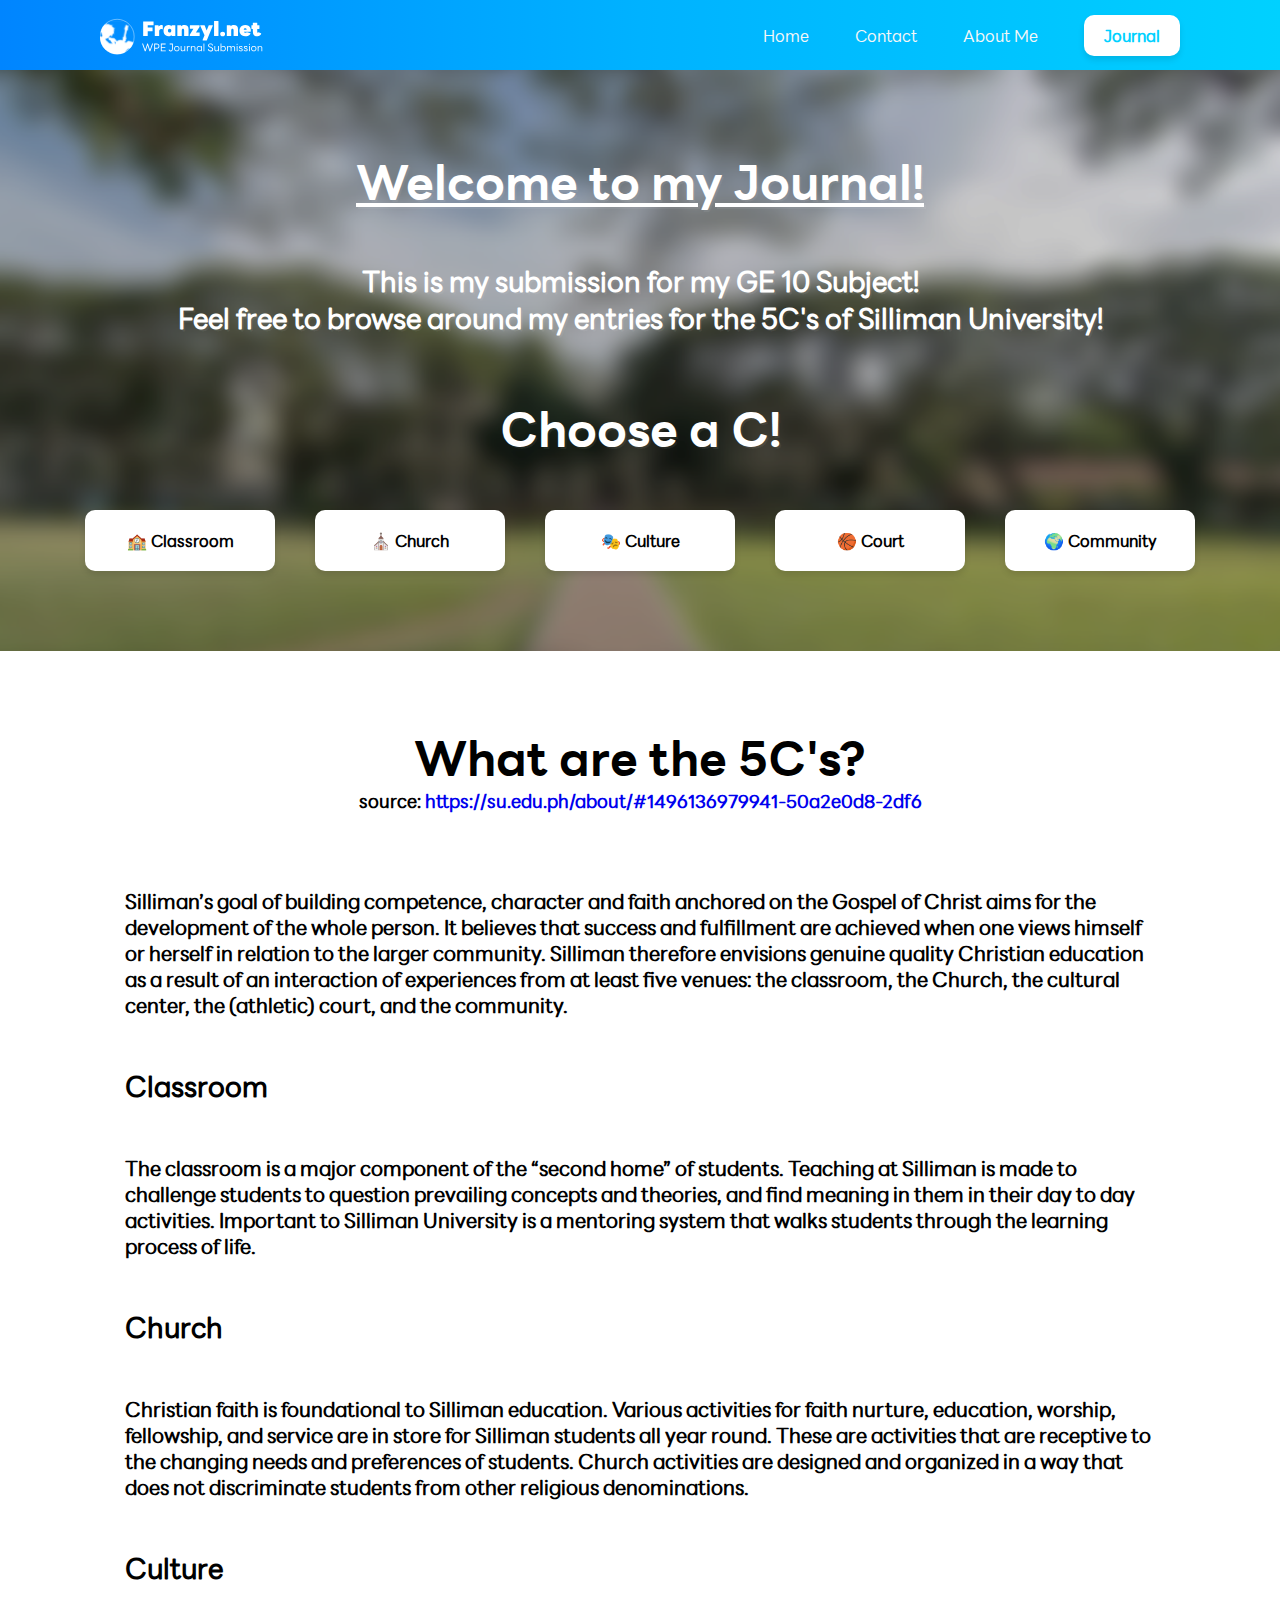
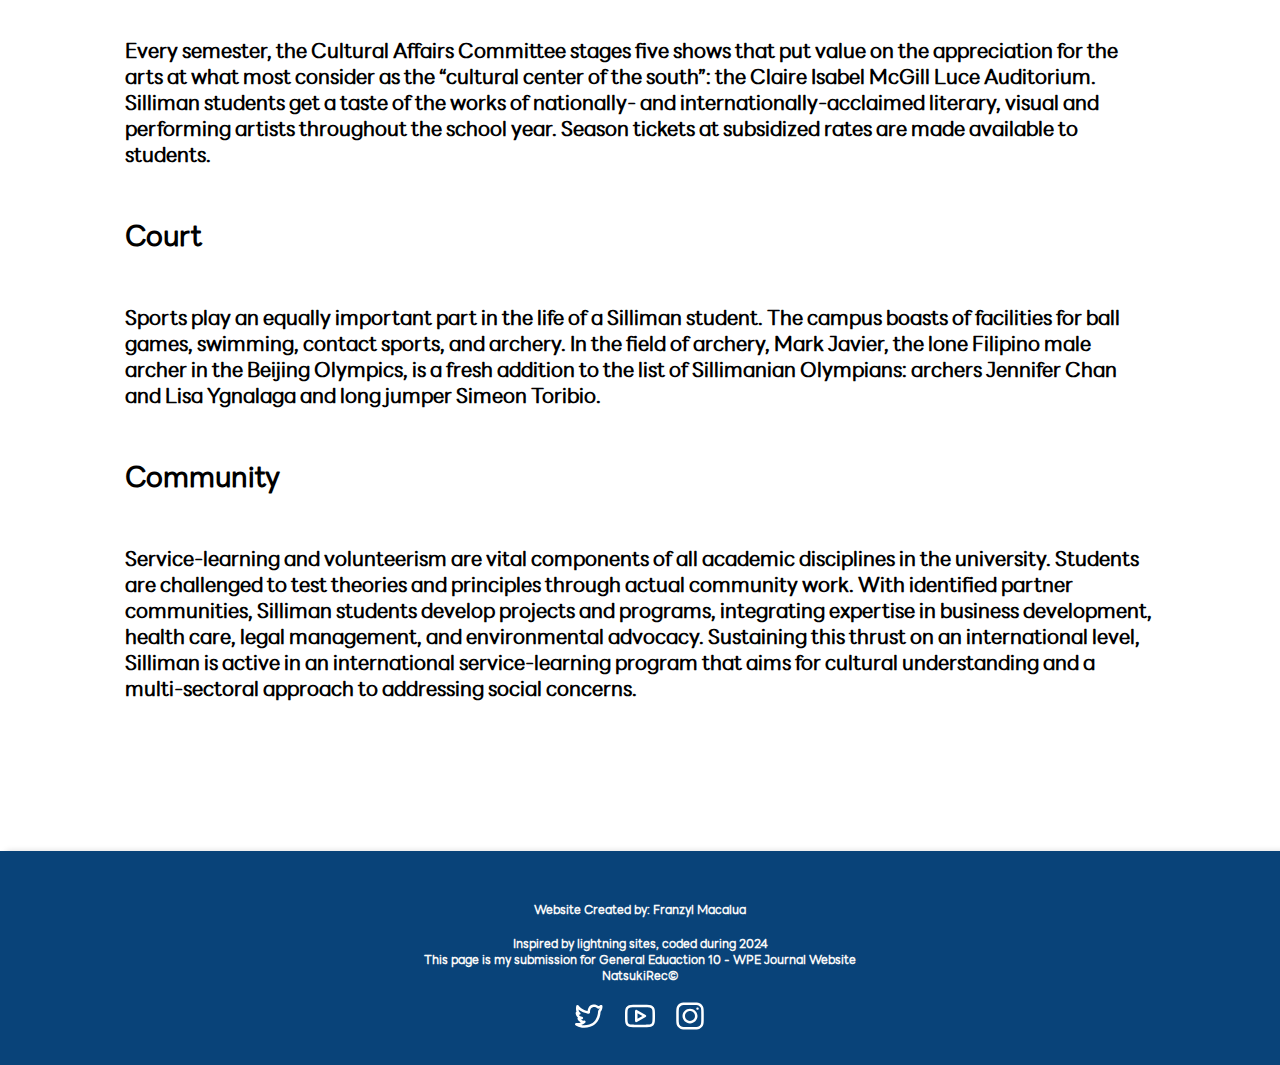
==== index.html @ 6c52c8e4 "Add files via upload" ====
<!DOCTYPE html>
<html lang="en">
<html>
    <head>
        <meta charset="UTF-8">
        <meta name="viewport" content="width=device-width, initial-scale=1.0">
        <link rel="stylesheet" href="wpestyle.css">
        <title>
            WPE Journal of Franzyl
        </title>
        <link rel="icon" href="FranzylLogo.svg" type="image/svg" sizes="32x32">
    </head>
    <!-- body divs are in here-->
    <body>
    <!-- Header Section-->
    <div class="header">
        <div class="inner_header">
          <div class="logo_container">
            <img src="FranzylWPElogo+text.svg" width="100%" height="100%" style="pointer-events: none; user-select: none; cursor: default;">
          </div>
        <div class="header_text">
          <a href="WPE Journal HTML.html" class="interactivebuttons"> Home </h5>
          <a href="#" class="interactivebuttons"> Contact </h5>
          <a href="ABOUT.html" class="interactivebuttons"> About Me </h5>
          <a href="WPE Journal HTML.html" class="button-style"> Journal </a>
        </div>
      </div>
    </div>

    <!-- Hero Banner Section Container-->
      <section class="Herostyle" style="height: auto; padding: 80px 0 80px 0px; text-shadow: 2px 2px #ffffff0f;">
        <div style="margin: auto;">
          <h1 style="color: white; text-decoration: underline;"> Welcome to my Journal!</h1>
        </div>
        <div style="margin-top: 50px;">
          <h2 style="color: white;"> This is my submission for my GE 10 Subject! </h2>
          <h2 style="color: white;"> Feel free to browse around my entries for the 5C's of Silliman University!</h2>
        </div>
        <div  style="margin: 60px auto auto auto">
          <h1 style="color: white;"> Choose a C!</h1>
        </div>
        <div style="display: flex; justify-content: center;margin-top: 50px; align-items: center; align-content: center;">
          <a href="Classroom.html" class="FiveCees" style="margin-left: 20px; margin-right: 20px;"> 🏫 Classroom </a>
          <a href="Church.html" class="FiveCees" style="margin-left: 20px; margin-right: 20px;"> ⛪ Church </a>
          <a href="Culture.html" class="FiveCees" style="margin-left: 20px; margin-right: 20px;"> 🎭 Culture </a>
          <a href="Court.html" class="FiveCees" style="margin-left: 20px; margin-right: 20px;"> 🏀 Court </a>
          <a href="Community.html" class="FiveCees" style="margin-left: 20px; margin-right: 20px;"> 🌍 Community </a>
        </div>
      </section>
      <!--- Informational Content --->
      <section style="padding: 75px 75px 75px 75px;  height: auto;">
        <div style="display: block; margin: auto; justify-content: center; align-items: center; align-content: center;">
          <h1 style="display: block; text-align: center;"> What are the 5C's? </h1> 
          <h3 style="text-align: center;"> source: <a href="https://su.edu.ph/about/#1496136979941-50a2e0d8-2df6"> https://su.edu.ph/about/#1496136979941-50a2e0d8-2df6 </a> </h3> 
        </div>
        <div style="padding: 50px 50px;">
          <h5 style="color: #000000; padding: 25px 0 25px 0;"> Silliman’s goal of building competence, character and faith anchored on the Gospel of Christ aims for the development of the whole person. It believes that success and fulfillment are achieved when one views himself or herself in relation to the larger community. Silliman therefore envisions genuine quality Christian education as a result of an interaction of experiences from at least five venues: the classroom, the Church, the cultural center, the (athletic) court, and the community.</h5>
          <h2 style="color: #000000; padding: 25px 0 25px 0; font-weight: bold;"> Classroom </h2>
          <h5 style="color: #000000; padding: 25px 0 25px 0;"> The classroom is a major component of the “second home” of students. Teaching at Silliman is made to challenge students to question prevailing concepts and theories, and find meaning in them in their day to day activities. Important to Silliman University is a mentoring system that walks students through the learning process of life. </h5>
          <h2 style="color: #000000; padding: 25px 0 25px 0; font-weight: bold;"> Church </h2>
          <h5 style="color: #000000; padding: 25px 0 25px 0;"> Christian faith is foundational to Silliman education. Various activities for faith nurture, education, worship, fellowship, and service are in store for Silliman students all year round. These are activities that are receptive to the changing needs and preferences of students. Church activities are designed and organized in a way that does not discriminate students from other religious denominations. </h5>
          <h2 style="color: #000000; padding: 25px 0 25px 0; font-weight: bold;"> Culture </h2>
          <h5 style="color: #000000; padding: 25px 0 25px 0;"> Every semester, the Cultural Affairs Committee stages five shows that put value on the appreciation for the arts at what most consider as the “cultural center of the south”: the Claire Isabel McGill Luce Auditorium. Silliman students get a taste of the works of nationally- and internationally-acclaimed literary, visual and performing artists throughout the school year. Season tickets at subsidized rates are made available to students. </h5>
          <h2 style="color: #000000; padding: 25px 0 25px 0; font-weight: bold;"> Court </h2>
          <h5 style="color: #000000; padding: 25px 0 25px 0;"> Sports play an equally important part in the life of a Silliman student. The campus boasts of facilities for ball games, swimming, contact sports, and archery. In the field of archery, Mark Javier, the lone Filipino male archer in the Beijing Olympics, is a fresh addition to the list of Sillimanian Olympians: archers Jennifer Chan and Lisa Ygnalaga and long jumper Simeon Toribio. </h5>
          <h2 style="color: #000000; padding: 25px 0 25px 0; font-weight: bold;"> Community </h2>
          <h5 style="color: #000000; padding: 25px 0 25px 0;"> Service-learning and volunteerism are vital components of all academic disciplines in the university. Students are challenged to test theories and principles through actual community work. With identified partner communities, Silliman students develop projects and programs, integrating expertise in business development, health care, legal management, and environmental advocacy. Sustaining this thrust on an international level, Silliman is active in an international service-learning program that aims for cultural understanding and a multi-sectoral approach to addressing social concerns. </h5>
        </div>
      </section>
      <!---Footer--->
      <section class="Footer"  style="padding: 50px 0 30px 0px;">
        <h6> Website Created by: Franzyl Macalua </h2>
        <br>
        <h6> Inspired by lightning sites, coded during 2024 </h6>
        <h6> This page is my submission for General Eduaction 10 - WPE Journal Website </h6>
        <h6> NatsukiRec© </h6>
        <br>
        <div class="footer_logo">
          <a href="https://x.com/NatsukiFranz">
            <img src="twitter_svgrepo.com.svg" style="margin: auto; margin-left: 20px; height: 30px; width: auto; user-select: none;">
          </a>
          <a href="https://www.youtube.com/@franzylltheory">
            <img src="youtube_svgrepo.com.svg" style="margin: auto; margin:0 20px 0 20px; height: 30px; width: auto; user-select: none;">
          </a>
          <a href="https://www.instagram.com/producerfranzyll/">
            <img src="instagram_svgrepo.com.svg" style="margin: auto; margin-right: 20px; height: 30px; width: auto; user-select: none;">
          </a>
        </div>
      </section>
  </body>
</html>
---- wpestyle.css ----
@font-face {
    font-family: "LineSeedSansRegular";
    src: url(FONTS/LINESeedSans_W_Rg.eot); /* For IE */
    src: url(FONTS/LINESeedSans_W_Rg.woff2) format('woff2'), /* Modern Browsers */
         url(FONTS/LINESeedSans_W_Rg.woff) format('woff'), /* Most Browsers */
         url(FONTS/LINESeedSans_W_Rg.ttf) format('truetype'); /* Legacy Browsers */
}

@font-face {
    font-family: "LineSeedSansBold";
    src: url(FONTS/LINESeedSans_W_Bd.eot); /* For IE */
    src: url(FONTS/LINESeedSans_W_Bd.woff2) format('woff2'),
         url(FONTS/LINESeedSans_W_Bd.woff) format('woff'),
         url(FONTS/LINESeedSans_W_Bd.ttf) format('truetype');
}

@font-face {
    font-family: "LineSeedSansHe";
    src: url(FONTS/LINESeedSans_W_He.eot); /* For IE */
    src: url(FONTS/LINESeedSans_W_He.woff2) format('woff2'),
         url(FONTS/LINESeedSans_W_He.woff) format('woff'),
         url(FONTS/LINESeedSans_W_He.ttf) format('truetype');
}


#bodyBG::before {
    scale: 1; /* Remove scaling */
    content: "";
    position: fixed;
    top: 0;
    left: 0;
    right: 0;
    bottom: 0;
    background-image: url('paper_texture_by_evusha_d68dvv6-fullview.jpg');
    background-size: cover;
    background-position: center;
    backdrop-filter: blur(20px);
    -webkit-backdrop-filter: blur(20px);
    opacity: 0.4;
    z-index: -1;
    overflow: hidden; /* Hide excess */
}

.main_bodytype{
    margin: 50px 100px ;
    padding: 0 0px;
}

h1 {
    font-family: "LineSeedSansRegular";
}


*{ 
    margin: 0;
    padding: 0;
    list-style: none;
    text-decoration: none;
}

/* Spacings and stuff */

.header-wrapper {
    display: flex;
    align-items: center; /* Align the image and text vertically */
    justify-content: space-between; /* Ensures text and image are spaced out */
}

.header-wrapper img {
    margin-left: 50x; /* Space between the image and the text */
    width: 200px; /* Adjust width as needed */
    height: auto; /* Maintain aspect ratio */
}


.header{ 
    position: sticky;
    z-index: 100; /* Ensure it's above other elements when scrolling */
    top: 0; /* Stick the header to the top of the viewport */
    width: 100%;
    height: 70px;
    display: block;
    background: linear-gradient(to right, #0085FF, #00B2FF, #00D1FF);;
}

.inner_header {
max-width: 1600px; /* Set a max-width to control the size */
width: 100%;
height: 100%;
margin: 0 auto;
display: flex;
align-items: center;
padding: 0px 100px; /* This controls the left and right margins */
box-sizing: border-box; /* Ensure padding is included in the width calculation */
}

.header_text {
    flex-grow: 1; /* Allow the text to take up remaining space after the logo */
    display: flex;
    align-items: center;
    justify-content: flex-end; /* Align words to the right */
    gap: 46px; /* Set equal spacing between the words */
    margin-right: auto; /* Same as the left padding of .inner_header */
    box-sizing: border-box; /* Ensure padding/margin is included */
}

.logo_container {
    width: 180px;
    height: 100%;
    display: flex;
    align-items: center;
    justify-content: flex-start; /* Align logo to the left */
    margin-right: auto; /* Allow logo to take space but push .header_text to the right */
}

.Herostyle {
    display: block;
    text-align: center;
    align-items: center;
    justify-content: center;
    height: 350px;
    position: relative;
}
.Herostyle::before {
    content: "";
    position: absolute;
    top: 0;
    left: 0;
    width: 100%;
    height: 100%;
    background-image: url('PHOTOS/TryThisImage.png'); /* Replace with your image URL */
    background-size: cover;
    background-position: center;
    z-index: -1; /* Ensures the background stays behind the content */
}

.about_me_layout {
    padding: 100px 100px 100px 100px;
    margin: auto;
    height: auto;
}

.about_me_body {
    display: flex;

}

/* Global Settings */


h1 {
    font-family: "LineSeedSansBold";
    font-size: 48px;
}

h2 {
    font-family: "LineSeedSansRegular";
    font-size: 28px;
}

h3 {
    font-family: "LineSeedSansRegular";
    font-size: 18px;
}

h5 {
    font-family: "LineSeedSansRegular";
    font-size: 20px;
    color: #f7f7f7;
}

.interactivebuttons {
    font-family: "LineSeedSansRegular";
    font-size: 16px;
    color: #f7f7f7;
}

.interactivebuttons:hover {
    font-family: "LineSeedSansRegular";
    font-size: 16px;
    color: #f7f7f7;
    transition: all 0.3s ease;
    transform: translateY(-2px);
}

.interactivebuttons:active {
    font-family: "LineSeedSansRegular";
    font-size: 16px;
    color: #f7f7f7;
    transition: all 0.3s ease;
    transform: translateY(1px);  /* Button moves down slightly when clicked */
    
}

h6 {
    font-family: "LineSeedSansRegular";
    font-size: 12px;
    color: #f7f7f7;
}

/*--------------Button Attributes----------------*/

.button-style {
    display: inline-block;
    font-family: "LineSeedSansRegular";
    font-size: 27px;
    padding: 10px 20px;  /* Adjust padding as needed */
    background-color: white;
    color:  #00D1FF;  /* Button text color */
    text-decoration: none;  /* Remove underline */
    border-radius: 10px;  /* Rounded corners */
    font-size: 16px;  /* Adjust font size */
    font-weight: bold;
    box-shadow: 0px 4px 6px rgba(0, 0, 0, 0.1); /* Adds shadow for "pop" effect */
    transition: all 0.3s ease;  /* Smooth transitions */
}

.button-style:hover {
    transition: all 0.3s ease;
    background-color: #f0f0f0;  /* Slightly darker background on hover */
    box-shadow: 0px 6px 10px rgba(0, 0, 0, 0.15); /* More shadow on hover */
    transform: translateY(-2px);  /* Subtle lift effect on hover */
}

.button-style:active {
    transition: all 0.3s ease;
    transform: translateY(1px);  /* Button moves down slightly when clicked */
}

.FiveCees {
    display: inline-block;
    font-family: "LineSeedSansRegular";
    font-size: 100px;
    padding: 20px 20px;
    width: 150px;
    height: auto;
    background-color: white;
    color:  #000;  /* Button text color */
    text-decoration: none;  /* Remove underline */
    border-radius: 10px;  /* Rounded corners */
    font-size: 16px;  /* Adjust font size */
    font-weight: bold;
    box-shadow: 0px 4px 6px rgba(0, 0, 0, 0.1); /* Adds shadow for "pop" effect */
    transition: all 0.3s ease;  /* Smooth transitions */
}

.FiveCees:hover {
    transition: all 0.3s ease;
    background-color: #f0f0f0;  /* Slightly darker background on hover */
    box-shadow: 0px 6px 10px rgba(0, 0, 0, 0.15); /* More shadow on hover */
    transform: translateY(-2px);  /* Subtle lift effect on hover */
}

.FiveCees:active {
    transition: all 0.3s ease;
    transform: translateY(1px);  /* Button moves down slightly when clicked */
}

.aboutmecontainer {
        border-style: dashed;
        border-radius: 14px;
        border-color: #000;
        padding: 20px 60px;
        width: auto;       
}

/* Footer */

.main-content {
    flex-grow: 1;
    display: flex; /* Optional */
    flex-direction: column; /* Optional */
  }

body {
    display: flex;
    flex-direction: column;
    min-height: 100vh;
    margin: 0; /* Remove default margin */
}

.Footer {
    margin-top: auto;
    background-color: #094379;
    color: white;
    text-align: center;
    padding: 4px; /* Optional: Add padding for better readability */
    box-shadow: 10px 4px 6px 4px rgba(0, 0, 0, 0.15);
}
  
  .footer_logo {
      margin: auto; 
      display: flex; 
      justify-content: center;
      align-content: center;
  }

/* Content Box */

.contentBox { 
    align-content: center;
    display: flex; 
    align-items: center; 
    justify-content: center; 
    position: relative; 
    border-radius: 16px; 
    box-shadow: 0 4px 30px rgba(0, 0, 0, 0.1); 
    backdrop-filter: blur(5px); 
    -webkit-backdrop-filter: blur(5px); 
    border: 1px solid rgba(255, 255, 255, 0.3); 
    height: 100px; 
    width: 300px; 
    margin: 10px; 
    cursor: grab; 
    transition: transform 0.3s ease; /* Only transition transform property */ flex-shrink: 0; top: auto; /* Reset any top positioning */ left: auto; /* Reset any left positioning */
    flex-shrink: 0; 
    top: auto; /* Reset any top positioning */ left: auto;

}

.contentBox.disabled {
    pointer-events: none; /* Prevent interaction with disabled boxes */
    opacity: 0.5; /* Optional: Visual feedback for disabled state */
}



.contentBox.enlarged {
    display: flex;
    align-items: center;
    justify-content: center;
    position: absolute; /* Keep it fixed when enlarged */
    height: auto; /* Full viewport height */
    width: calc(100vw + 2%); /* Full viewport width */
    padding: 5px;
    z-index: 101; /* Bring the enlarged box above others */
    top: 30vh; /* Center vertically */
    left: 50%; /* Center horizontally */
    transform: translate(-50%, -50%); /* Center the box */
    margin: 0; /* Remove margin for enlarged state */
    background-color: rgba(255, 255, 255, 0.8); /* Background color with opacity */
    pointer-events: none; /* Allow pointer events for interactions */ 
    overflow: scroll;
}



.contentBox.active {
    height: calc(100vh - 40px); /* Full height with some space */
    width: calc(100vw - 40px);  /* Full width with some space */
    z-index: 1; /* Bring active box to the front */
    overflow: scroll;
}

#contentContainer {
    flex-direction: row;
    align-items: flex-start;
    justify-content: space-between; 
    scale: 90%;
    display: flex;
    align-self: center;
    margin: 25px auto 60px;
    flex-wrap: wrap; /* Allows the boxes to wrap into new rows */
    justify-content: center; /* Centers the boxes in the container */
    align-content: center; /* Aligns rows in the center */
    gap: 10px; /* Optional: Adds space between boxes */
    padding: 20px; /* Optional: Adds padding around the container */
    width: 50%;
}

.contentBox.enlarged::before {
    opacity: 0.2;
}

.contentBox::before {
    content: "";
    position: absolute;
    top: 0;
    left: 0;
    right: 0;
    bottom: 0;
    background-image: url('https://dynamic-media-cdn.tripadvisor.com/media/photo-o/0b/fd/51/af/silliman-university.jpg?w=1200&h=-1&s=1');
    background-size: cover;
    background-position: center;
    filter: blur(10px); /* Blurs the background image */
    z-index: -1; /* Places the blurred background behind the main content */
    opacity: 0.5; /* Default opacity */
    transition: opacity 0.3s ease; /* Smooth transition for opacity change */
}

.contentBox.reduced-opacity::before {
    opacity: 0.1; /* Reduced opacity when class is added */
}

.contentBox:not(.enlarged):hover {
    background-color: #f0f0f0;  /* Slightly darker background on hover */
    box-shadow: 0px 6px 10px rgba(0, 0, 0, 0.15); /* More shadow on hover */
    transform: translateY(-2px);  /* Subtle lift effect on hover */
}

#contentBoxText1,  #contentBoxText2, #contentBoxText3, #contentBoxText4, #contentBoxText5, #contentBoxText6, #contentBoxText7, #contentBoxText8 {
    cursor: grab;
}

.boxInformation {
    display: flex;
    flex-direction: column;
    align-items: center; /* Centers content horizontally */
    justify-content: left;
    padding: 40px;
    margin: auto;
    max-height: calc(100vh - 60px); /* Ensures it fits within the viewport */
    overflow-y: auto;               /* Allows scrolling if content overflows */
    pointer-events: none;
} 

.close-button {
    position: fixed;
    top: 10px; /* Adjust to move down or up */
    right: 10px; /* Move it to the right */
    background: rgba(255, 255, 255, 0.8); /* Background with some opacity */
    border: none; /* No border */
    font-size: 50px; /* Large font size for visibility */
    cursor: grab; /* Pointer cursor for better UX */
    z-index: 20; /* Ensure it is above other elements */
    pointer-events: auto;
}

.close-button:hover {
    color: red; /* Optional: Change color on hover for visibility */
}
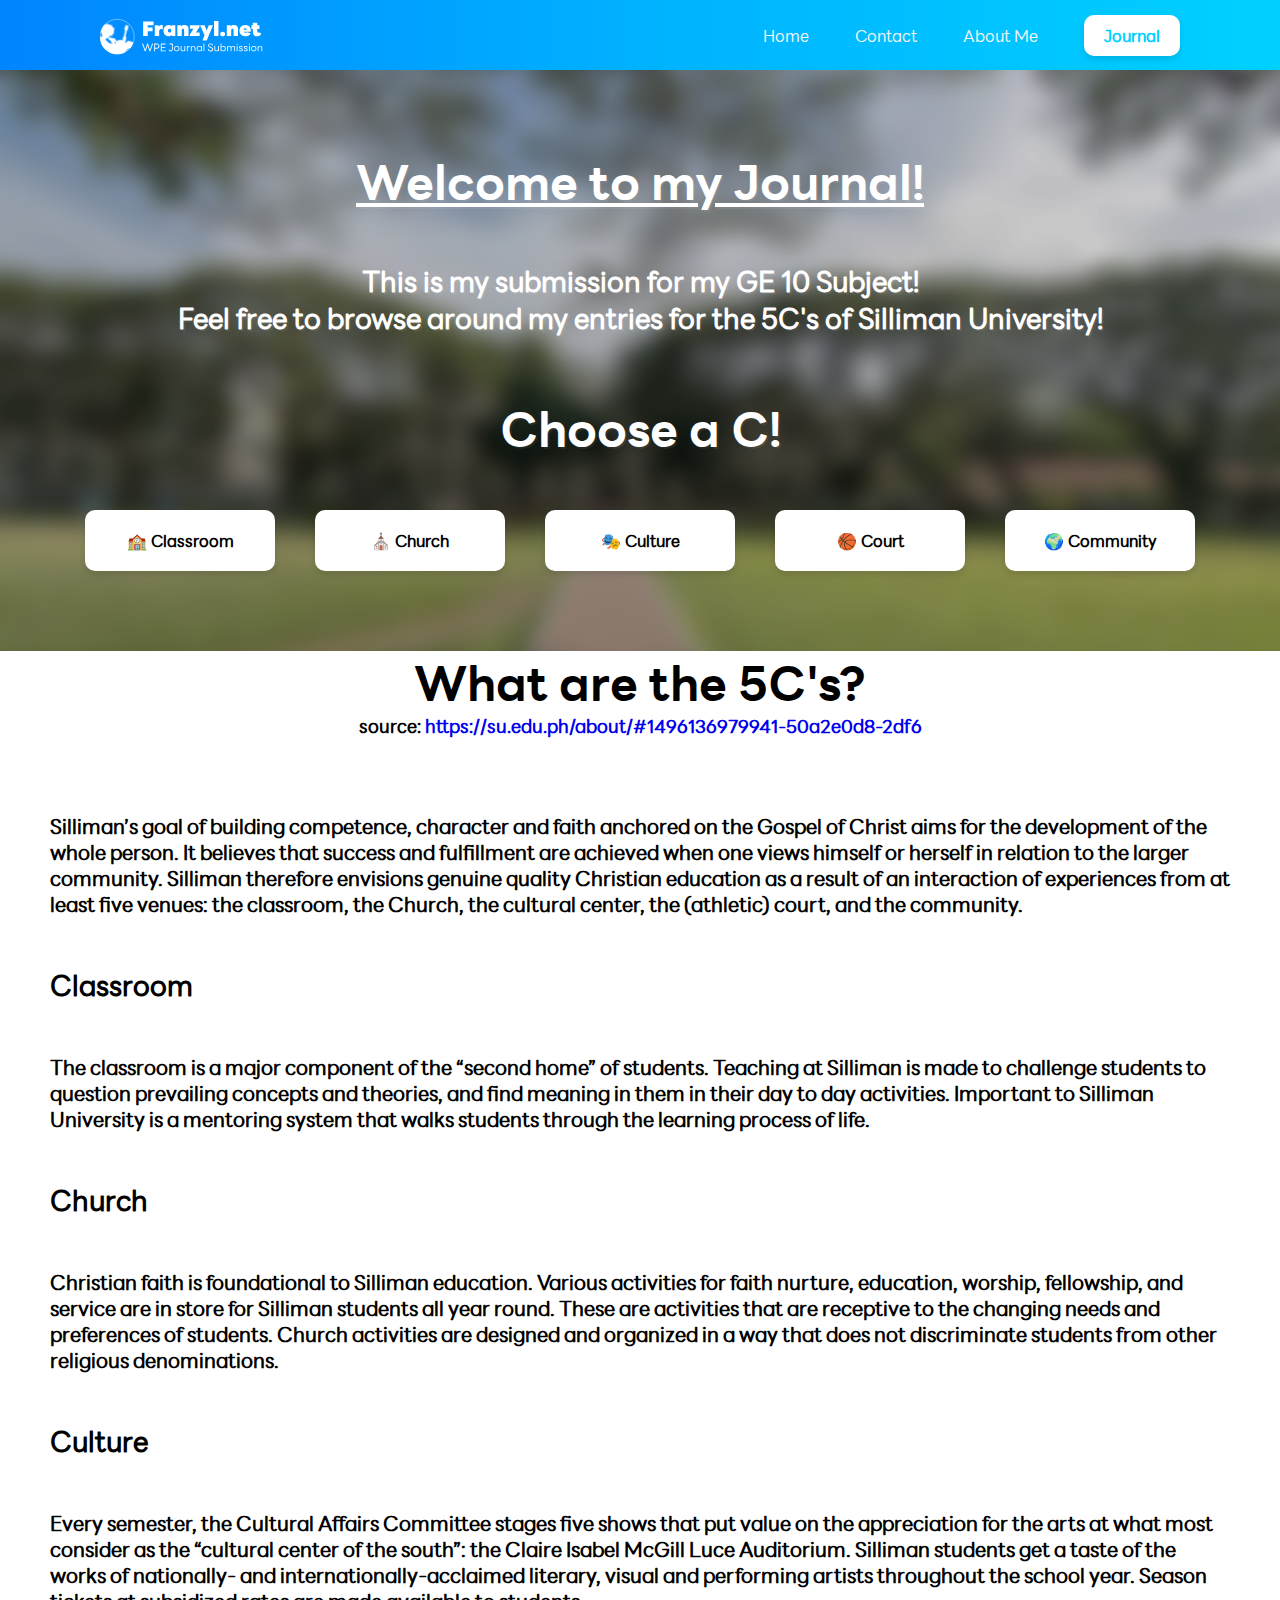
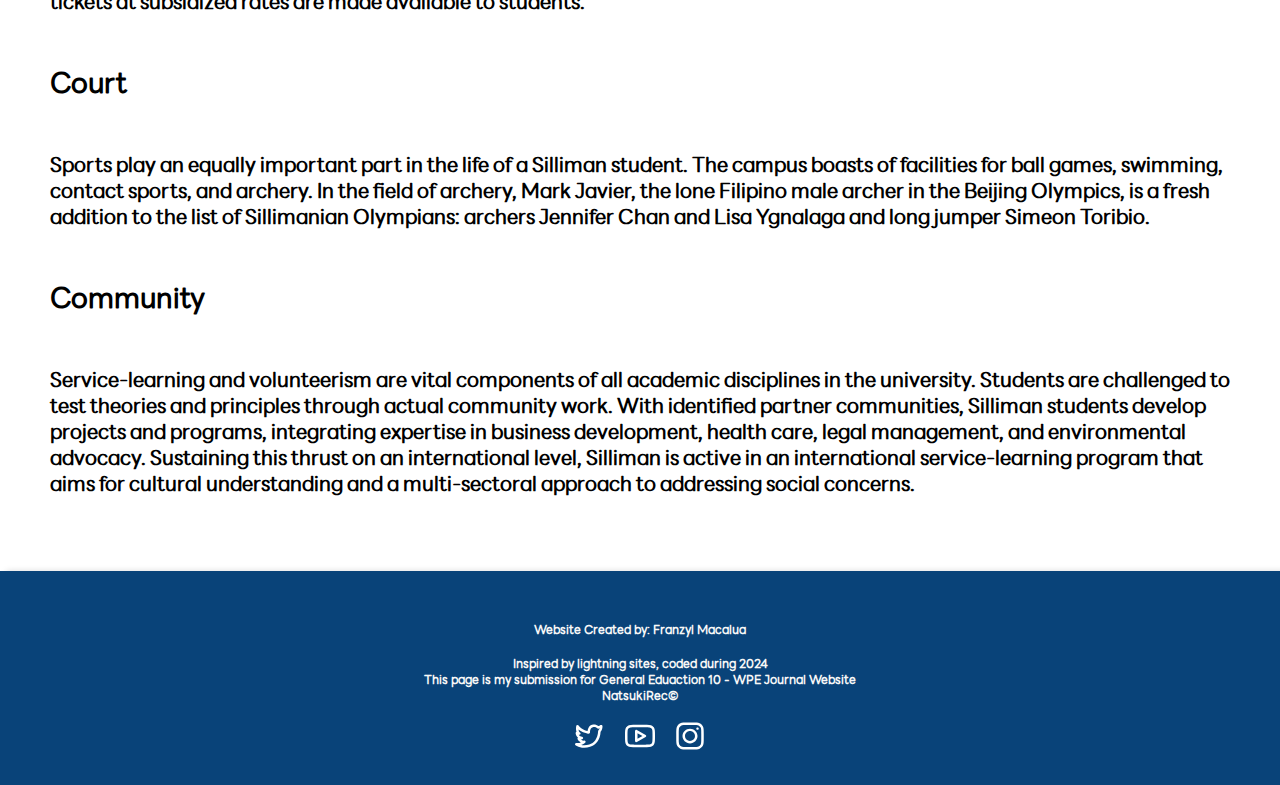
==== commit f25df43a: "index hero margin fix" ====
--- a/index.html
+++ b/index.html
@@ -4,7 +4,8 @@
     <head>
         <meta charset="UTF-8">
         <meta name="viewport" content="width=device-width, initial-scale=1.0">
-        <link rel="stylesheet" href="wpestyle.css">
+        <link rel="stylesheet" href="wpestyle.css" media="screen and (min-width: 601px)">
+        <link rel="stylesheet" href="small-screen.css" media="screen and (max-width: 600px)">
         <title>
             WPE Journal of Franzyl
         </title>
@@ -16,13 +17,13 @@
     <div class="header">
         <div class="inner_header">
           <div class="logo_container">
-            <img src="FranzylWPElogo+text.svg" width="100%" height="100%" style="pointer-events: none; user-select: none; cursor: default;">
+            <img src="FranzylWPElogo+text.svg" width="100%" height="100%" class="logo" style="pointer-events: none; user-select: none; cursor: default;">
           </div>
         <div class="header_text">
-          <a href="WPE Journal HTML.html" class="interactivebuttons"> Home </h5>
-          <a href="#" class="interactivebuttons"> Contact </h5>
+          <a href="index.html" class="interactivebuttons"> Home </h5>
+          <a href="https://linktr.ee/ProducerFranzylNatsuki" class="interactivebuttons"> Contact </h5>
           <a href="ABOUT.html" class="interactivebuttons"> About Me </h5>
-          <a href="WPE Journal HTML.html" class="button-style"> Journal </a>
+          <a href="Summary.html" class="button-style"> Journal </a>
         </div>
       </div>
     </div>
@@ -32,14 +33,14 @@
         <div style="margin: auto;">
           <h1 style="color: white; text-decoration: underline;"> Welcome to my Journal!</h1>
         </div>
-        <div style="margin-top: 50px;">
+        <div style="margin: 50px 5em 0;">
           <h2 style="color: white;"> This is my submission for my GE 10 Subject! </h2>
           <h2 style="color: white;"> Feel free to browse around my entries for the 5C's of Silliman University!</h2>
         </div>
         <div  style="margin: 60px auto auto auto">
           <h1 style="color: white;"> Choose a C!</h1>
         </div>
-        <div style="display: flex; justify-content: center;margin-top: 50px; align-items: center; align-content: center;">
+        <div class="fiveceesbuttonnav" style="display: flex; justify-content: center;margin-top: 50px; align-items: center; align-content: center;">
           <a href="Classroom.html" class="FiveCees" style="margin-left: 20px; margin-right: 20px;"> 🏫 Classroom </a>
           <a href="Church.html" class="FiveCees" style="margin-left: 20px; margin-right: 20px;"> ⛪ Church </a>
           <a href="Culture.html" class="FiveCees" style="margin-left: 20px; margin-right: 20px;"> 🎭 Culture </a>
@@ -48,23 +49,23 @@
         </div>
       </section>
       <!--- Informational Content --->
-      <section style="padding: 75px 75px 75px 75px;  height: auto;">
+      <section class="wpeyapping">
         <div style="display: block; margin: auto; justify-content: center; align-items: center; align-content: center;">
-          <h1 style="display: block; text-align: center;"> What are the 5C's? </h1> 
-          <h3 style="text-align: center;"> source: <a href="https://su.edu.ph/about/#1496136979941-50a2e0d8-2df6"> https://su.edu.ph/about/#1496136979941-50a2e0d8-2df6 </a> </h3> 
+          <h1 style="display: block; text-align: center;"> What are the 5C's? </h1>
+          <h3 class="normalyap" style="text-align: center;"> source: <a href="https://su.edu.ph/about/#1496136979941-50a2e0d8-2df6"> https://su.edu.ph/about/#1496136979941-50a2e0d8-2df6 </a> </h3>
         </div>
         <div style="padding: 50px 50px;">
-          <h5 style="color: #000000; padding: 25px 0 25px 0;"> Silliman’s goal of building competence, character and faith anchored on the Gospel of Christ aims for the development of the whole person. It believes that success and fulfillment are achieved when one views himself or herself in relation to the larger community. Silliman therefore envisions genuine quality Christian education as a result of an interaction of experiences from at least five venues: the classroom, the Church, the cultural center, the (athletic) court, and the community.</h5>
-          <h2 style="color: #000000; padding: 25px 0 25px 0; font-weight: bold;"> Classroom </h2>
-          <h5 style="color: #000000; padding: 25px 0 25px 0;"> The classroom is a major component of the “second home” of students. Teaching at Silliman is made to challenge students to question prevailing concepts and theories, and find meaning in them in their day to day activities. Important to Silliman University is a mentoring system that walks students through the learning process of life. </h5>
-          <h2 style="color: #000000; padding: 25px 0 25px 0; font-weight: bold;"> Church </h2>
-          <h5 style="color: #000000; padding: 25px 0 25px 0;"> Christian faith is foundational to Silliman education. Various activities for faith nurture, education, worship, fellowship, and service are in store for Silliman students all year round. These are activities that are receptive to the changing needs and preferences of students. Church activities are designed and organized in a way that does not discriminate students from other religious denominations. </h5>
-          <h2 style="color: #000000; padding: 25px 0 25px 0; font-weight: bold;"> Culture </h2>
-          <h5 style="color: #000000; padding: 25px 0 25px 0;"> Every semester, the Cultural Affairs Committee stages five shows that put value on the appreciation for the arts at what most consider as the “cultural center of the south”: the Claire Isabel McGill Luce Auditorium. Silliman students get a taste of the works of nationally- and internationally-acclaimed literary, visual and performing artists throughout the school year. Season tickets at subsidized rates are made available to students. </h5>
-          <h2 style="color: #000000; padding: 25px 0 25px 0; font-weight: bold;"> Court </h2>
-          <h5 style="color: #000000; padding: 25px 0 25px 0;"> Sports play an equally important part in the life of a Silliman student. The campus boasts of facilities for ball games, swimming, contact sports, and archery. In the field of archery, Mark Javier, the lone Filipino male archer in the Beijing Olympics, is a fresh addition to the list of Sillimanian Olympians: archers Jennifer Chan and Lisa Ygnalaga and long jumper Simeon Toribio. </h5>
-          <h2 style="color: #000000; padding: 25px 0 25px 0; font-weight: bold;"> Community </h2>
-          <h5 style="color: #000000; padding: 25px 0 25px 0;"> Service-learning and volunteerism are vital components of all academic disciplines in the university. Students are challenged to test theories and principles through actual community work. With identified partner communities, Silliman students develop projects and programs, integrating expertise in business development, health care, legal management, and environmental advocacy. Sustaining this thrust on an international level, Silliman is active in an international service-learning program that aims for cultural understanding and a multi-sectoral approach to addressing social concerns. </h5>
+          <h5 class="normalyap" style="color: #000000; padding: 25px 0 25px 0;"> Silliman’s goal of building competence, character and faith anchored on the Gospel of Christ aims for the development of the whole person. It believes that success and fulfillment are achieved when one views himself or herself in relation to the larger community. Silliman therefore envisions genuine quality Christian education as a result of an interaction of experiences from at least five venues: the classroom, the Church, the cultural center, the (athletic) court, and the community.</h5>
+          <h2 class="headeryap" style="color: #000000; padding: 25px 0 25px 0; font-weight: bold;"> Classroom </h2>
+          <h5 class="normalyap" style="color: #000000; padding: 25px 0 25px 0;"> The classroom is a major component of the “second home” of students. Teaching at Silliman is made to challenge students to question prevailing concepts and theories, and find meaning in them in their day to day activities. Important to Silliman University is a mentoring system that walks students through the learning process of life. </h5>
+          <h2 class="headeryap" style="color: #000000; padding: 25px 0 25px 0; font-weight: bold;"> Church </h2>
+          <h5 class="normalyap" style="color: #000000; padding: 25px 0 25px 0;"> Christian faith is foundational to Silliman education. Various activities for faith nurture, education, worship, fellowship, and service are in store for Silliman students all year round. These are activities that are receptive to the changing needs and preferences of students. Church activities are designed and organized in a way that does not discriminate students from other religious denominations. </h5>
+          <h2 class="headeryap" style="color: #000000; padding: 25px 0 25px 0; font-weight: bold;"> Culture </h2>
+          <h5 class="normalyap" style="color: #000000; padding: 25px 0 25px 0;"> Every semester, the Cultural Affairs Committee stages five shows that put value on the appreciation for the arts at what most consider as the “cultural center of the south”: the Claire Isabel McGill Luce Auditorium. Silliman students get a taste of the works of nationally- and internationally-acclaimed literary, visual and performing artists throughout the school year. Season tickets at subsidized rates are made available to students. </h5>
+          <h2 class="headeryap" style="color: #000000; padding: 25px 0 25px 0; font-weight: bold;"> Court </h2>
+          <h5 class="normalyap" style="color: #000000; padding: 25px 0 25px 0;"> Sports play an equally important part in the life of a Silliman student. The campus boasts of facilities for ball games, swimming, contact sports, and archery. In the field of archery, Mark Javier, the lone Filipino male archer in the Beijing Olympics, is a fresh addition to the list of Sillimanian Olympians: archers Jennifer Chan and Lisa Ygnalaga and long jumper Simeon Toribio. </h5>
+          <h2 class="headeryap" style="color: #000000; padding: 25px 0 25px 0; font-weight: bold;"> Community </h2>
+          <h5 class="normalyap" style="color: #000000; padding: 25px 0 25px 0;"> Service-learning and volunteerism are vital components of all academic disciplines in the university. Students are challenged to test theories and principles through actual community work. With identified partner communities, Silliman students develop projects and programs, integrating expertise in business development, health care, legal management, and environmental advocacy. Sustaining this thrust on an international level, Silliman is active in an international service-learning program that aims for cultural understanding and a multi-sectoral approach to addressing social concerns. </h5>
         </div>
       </section>
       <!---Footer--->
@@ -73,7 +74,7 @@
         <br>
         <h6> Inspired by lightning sites, coded during 2024 </h6>
         <h6> This page is my submission for General Eduaction 10 - WPE Journal Website </h6>
-        <h6> NatsukiRec© </h6>
+        <h6> NatsukiRec©  </h6>
         <br>
         <div class="footer_logo">
           <a href="https://x.com/NatsukiFranz">
@@ -88,4 +89,4 @@
         </div>
       </section>
   </body>
-</html>+</html>
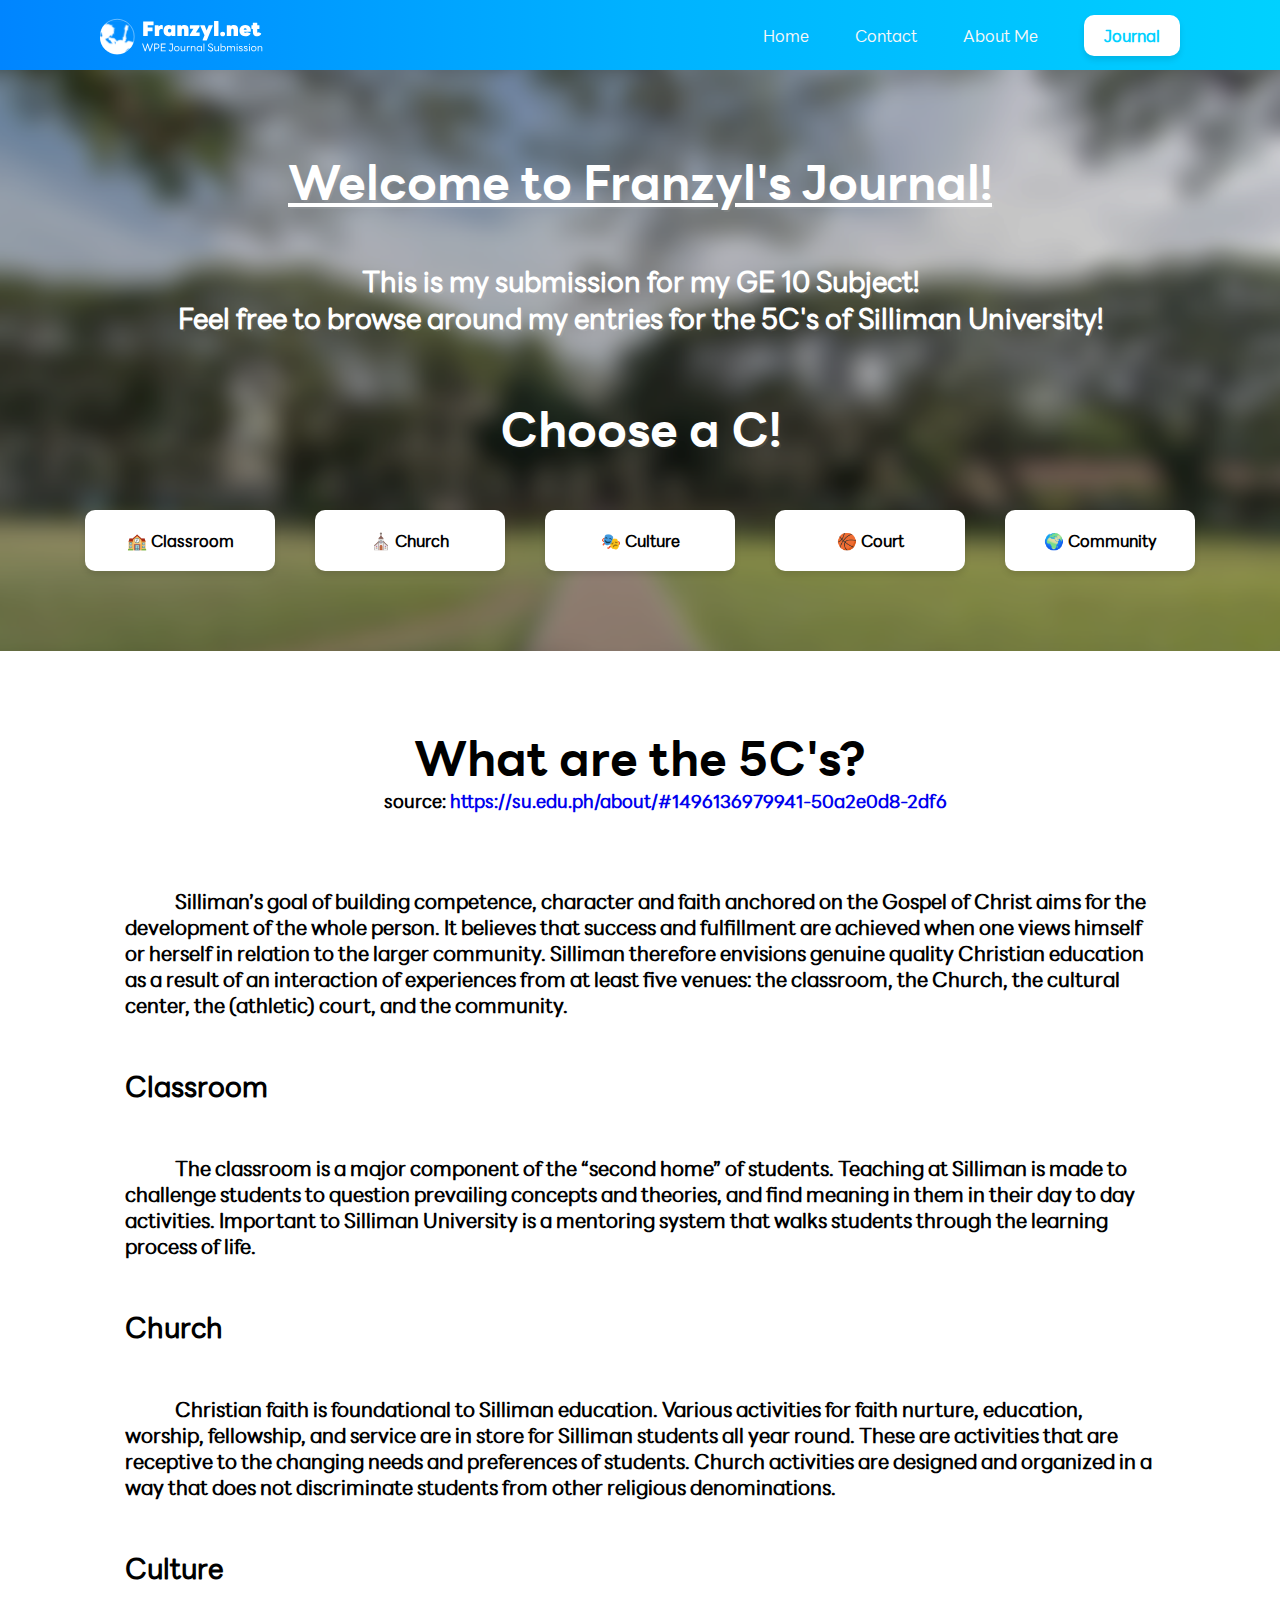
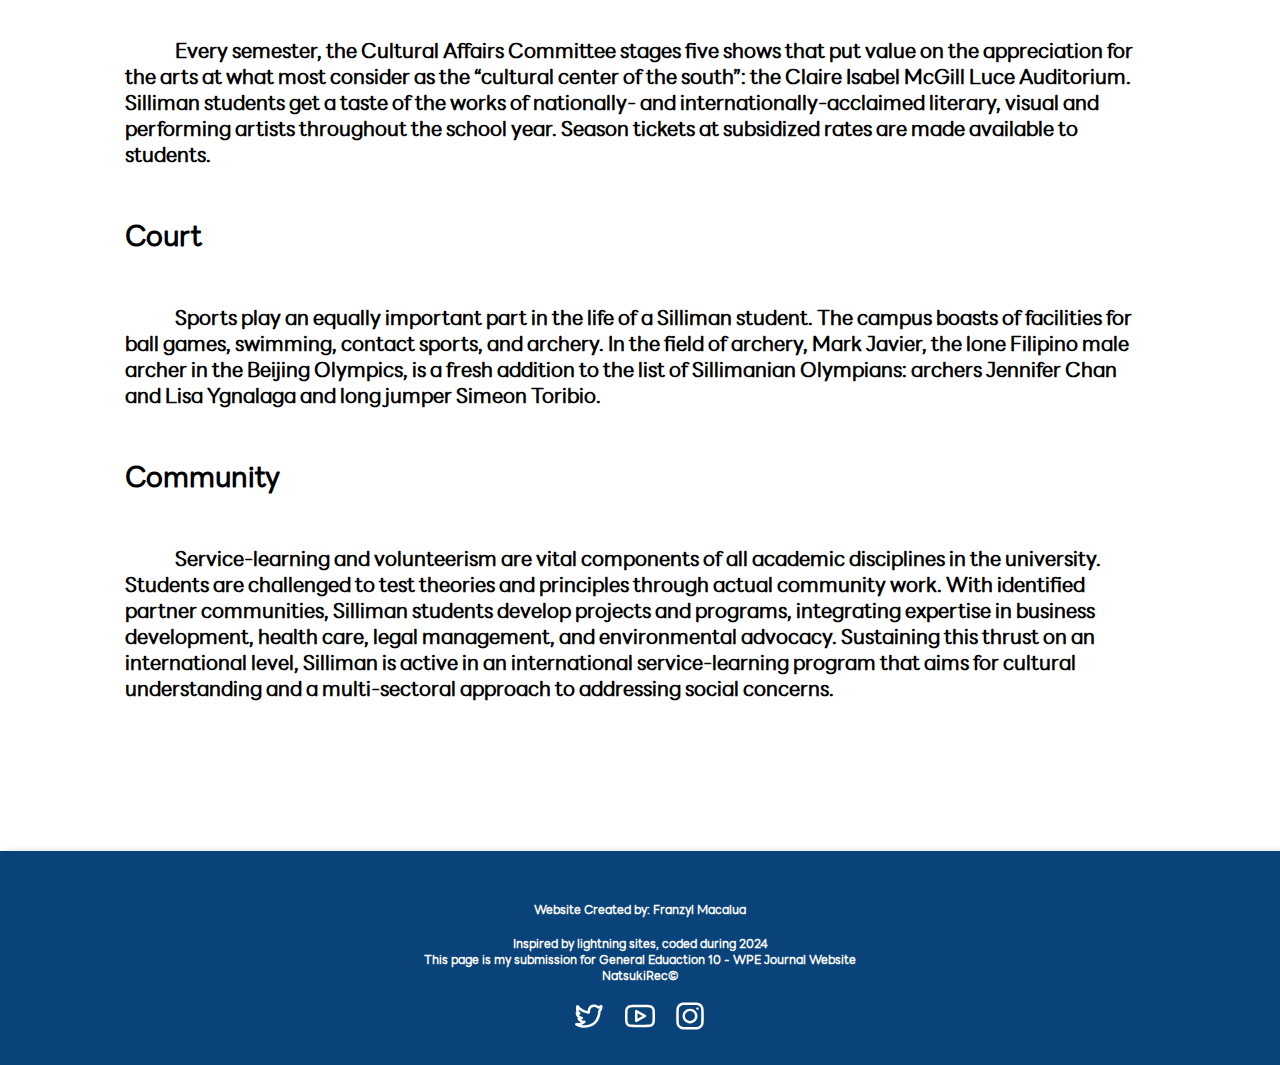
==== commit 28064796: "Added my name" ====
--- a/index.html
+++ b/index.html
@@ -31,7 +31,7 @@
     <!-- Hero Banner Section Container-->
       <section class="Herostyle" style="height: auto; padding: 80px 0 80px 0px; text-shadow: 2px 2px #ffffff0f;">
         <div style="margin: auto;">
-          <h1 style="color: white; text-decoration: underline;"> Welcome to my Journal!</h1>
+          <h1 style="color: white; text-decoration: underline;"> Welcome to Franzyl's Journal!</h1>
         </div>
         <div style="margin: 50px 5em 0;">
           <h2 style="color: white;"> This is my submission for my GE 10 Subject! </h2>
--- a/wpestyle.css
+++ b/wpestyle.css
@@ -22,6 +22,22 @@
          url(FONTS/LINESeedSans_W_He.ttf) format('truetype');
 }
 
+.return_button {
+  text-decoration: none;
+  width: fit-content;
+  color: white;
+  background-color: #00B2FF;
+  border-radius: 20px;
+  padding: 20px 40px;
+  margin: 0 auto;
+  transition: transform 0.3s ease-in, text-decoration 0.3s ease-in, color 0.3s ease-in;
+  box-shadow: 0px 4px 6px rgba(0, 0, 0, 0.1);
+}
+
+.return_button:hover {
+  text-decoration: underline;
+  transform: translateY(-2px);
+}
 
 #bodyBG::before {
     scale: 1; /* Remove scaling */
@@ -51,7 +67,7 @@
 }
 
 
-*{ 
+*{
     margin: 0;
     padding: 0;
     list-style: none;
@@ -73,7 +89,7 @@
 }
 
 
-.header{ 
+.header {
     position: sticky;
     z-index: 100; /* Ensure it's above other elements when scrolling */
     top: 0; /* Stick the header to the top of the viewport */
@@ -142,7 +158,47 @@
 
 .about_me_body {
     display: flex;
-
+}
+
+.about_me_text {
+  margin: 50px 100px;
+  text-align: justify;
+  text-justify: inter-word;
+  text-indent: 40px;
+}
+
+.about_me_images {
+  height: 40px;
+  width: auto;
+  margin-right: 15px;
+  top: 0; bottom: 0;
+}
+
+.about_me_franzyl {
+  height: 250px;
+  width: auto;
+  margin: 0 10px;
+  border-radius: 15px;
+}
+
+.languagecontainer {
+  display: flex;
+  justify-items: center;
+  justify-content: center;
+  margin-top: 20px;
+}
+
+.table_header {
+  margin-top: 2em;
+  text-align: center;
+}
+.tablecontainer {
+  margin: 1em;
+}
+
+.table {
+  width: 100%;
+  margin: 1em 0;
 }
 
 /* Global Settings */
@@ -189,7 +245,7 @@
     color: #f7f7f7;
     transition: all 0.3s ease;
     transform: translateY(1px);  /* Button moves down slightly when clicked */
-    
+
 }
 
 h6 {
@@ -225,6 +281,11 @@
 .button-style:active {
     transition: all 0.3s ease;
     transform: translateY(1px);  /* Button moves down slightly when clicked */
+}
+
+.wpeyapping {
+  padding: 75px 75px 75px 75px;
+  height: auto;
 }
 
 .FiveCees {
@@ -261,7 +322,7 @@
         border-radius: 14px;
         border-color: #000;
         padding: 20px 60px;
-        width: auto;       
+        width: auto;
 }
 
 /* Footer */
@@ -277,6 +338,7 @@
     flex-direction: column;
     min-height: 100vh;
     margin: 0; /* Remove default margin */
+    box-sizing: border-box;
 }
 
 .Footer {
@@ -287,33 +349,33 @@
     padding: 4px; /* Optional: Add padding for better readability */
     box-shadow: 10px 4px 6px 4px rgba(0, 0, 0, 0.15);
 }
-  
+
   .footer_logo {
-      margin: auto; 
-      display: flex; 
+      margin: auto;
+      display: flex;
       justify-content: center;
       align-content: center;
   }
 
 /* Content Box */
 
-.contentBox { 
+.contentBox {
     align-content: center;
-    display: flex; 
-    align-items: center; 
-    justify-content: center; 
-    position: relative; 
-    border-radius: 16px; 
-    box-shadow: 0 4px 30px rgba(0, 0, 0, 0.1); 
-    backdrop-filter: blur(5px); 
-    -webkit-backdrop-filter: blur(5px); 
-    border: 1px solid rgba(255, 255, 255, 0.3); 
-    height: 100px; 
-    width: 300px; 
-    margin: 10px; 
-    cursor: grab; 
+    display: flex;
+    align-items: center;
+    justify-content: center;
+    position: relative;
+    border-radius: 16px;
+    box-shadow: 0 4px 30px rgba(0, 0, 0, 0.1);
+    backdrop-filter: blur(5px);
+    -webkit-backdrop-filter: blur(5px);
+    border: 1px solid rgba(255, 255, 255, 0.3);
+    height: 100px;
+    width: 300px;
+    margin: 10px;
+    cursor: grab;
     transition: transform 0.3s ease; /* Only transition transform property */ flex-shrink: 0; top: auto; /* Reset any top positioning */ left: auto; /* Reset any left positioning */
-    flex-shrink: 0; 
+    flex-shrink: 0;
     top: auto; /* Reset any top positioning */ left: auto;
 
 }
@@ -339,8 +401,8 @@
     transform: translate(-50%, -50%); /* Center the box */
     margin: 0; /* Remove margin for enlarged state */
     background-color: rgba(255, 255, 255, 0.8); /* Background color with opacity */
-    pointer-events: none; /* Allow pointer events for interactions */ 
-    overflow: scroll;
+    pointer-events: none;
+    cursor: auto;
 }
 
 
@@ -349,13 +411,12 @@
     height: calc(100vh - 40px); /* Full height with some space */
     width: calc(100vw - 40px);  /* Full width with some space */
     z-index: 1; /* Bring active box to the front */
-    overflow: scroll;
 }
 
 #contentContainer {
     flex-direction: row;
     align-items: flex-start;
-    justify-content: space-between; 
+    justify-content: space-between;
     scale: 90%;
     display: flex;
     align-self: center;
@@ -379,7 +440,7 @@
     left: 0;
     right: 0;
     bottom: 0;
-    background-image: url('https://dynamic-media-cdn.tripadvisor.com/media/photo-o/0b/fd/51/af/silliman-university.jpg?w=1200&h=-1&s=1');
+    background-image: url('silliman-university.jpg');
     background-size: cover;
     background-position: center;
     filter: blur(10px); /* Blurs the background image */
@@ -407,12 +468,14 @@
     flex-direction: column;
     align-items: center; /* Centers content horizontally */
     justify-content: left;
+    text-justify: justified;
     padding: 40px;
     margin: auto;
     max-height: calc(100vh - 60px); /* Ensures it fits within the viewport */
     overflow-y: auto;               /* Allows scrolling if content overflows */
-    pointer-events: none;
-} 
+    pointer-events: all;
+    cursor: auto;
+}
 
 .close-button {
     position: fixed;
@@ -429,3 +492,21 @@
 .close-button:hover {
     color: red; /* Optional: Change color on hover for visibility */
 }
+
+.normalyapscontent {
+    max-width: 1000px; /* Limits the width of the text blocks */
+    width: 90%; /* Ensures responsiveness */
+    margin: 20px auto; /* Centers the text within the parent */
+    text-align: justify; /* Justifies the text for a clean look */
+}
+
+.normalyap {
+  text-indent: 50px;
+}
+
+.mobileimagesindiv {
+  width: 33%;
+  height: auto;
+  border-radius: 20px;
+  margin: 0 5px 30px;
+}
--- a/small-screen.css
+++ b/small-screen.css
@@ -0,0 +1,472 @@
+@font-face {
+    font-family: "LineSeedSansRegular";
+    src: url(FONTS/LINESeedSans_W_Rg.eot); /* For IE */
+    src: url(FONTS/LINESeedSans_W_Rg.woff2) format('woff2'), /* Modern Browsers */
+         url(FONTS/LINESeedSans_W_Rg.woff) format('woff'), /* Most Browsers */
+         url(FONTS/LINESeedSans_W_Rg.ttf) format('truetype'); /* Legacy Browsers */
+}
+
+@font-face {
+    font-family: "LineSeedSansBold";
+    src: url(FONTS/LINESeedSans_W_Bd.eot); /* For IE */
+    src: url(FONTS/LINESeedSans_W_Bd.woff2) format('woff2'),
+         url(FONTS/LINESeedSans_W_Bd.woff) format('woff'),
+         url(FONTS/LINESeedSans_W_Bd.ttf) format('truetype');
+}
+
+@font-face {
+    font-family: "LineSeedSansHe";
+    src: url(FONTS/LINESeedSans_W_He.eot); /* For IE */
+    src: url(FONTS/LINESeedSans_W_He.woff2) format('woff2'),
+         url(FONTS/LINESeedSans_W_He.woff) format('woff'),
+         url(FONTS/LINESeedSans_W_He.ttf) format('truetype');
+}
+
+.return_button {
+  text-decoration: none;
+  width: fit-content;
+  color: white;
+  background-color: #00B2FF;
+  border-radius: 20px;
+  padding: 20px 40px;
+  margin: 0 auto;
+  transition: transform 0.3s ease-in, text-decoration 0.3s ease-in, color 0.3s ease-in;
+  box-shadow: 0px 4px 6px rgba(0, 0, 0, 0.1);
+}
+
+.return_button:hover {
+  text-decoration: underline;
+  transform: translateY(-2px);
+}
+
+
+#bodyBG::before {
+    scale: 1; /* Remove scaling */
+    content: "";
+    position: fixed;
+    top: 0;
+    left: 0;
+    right: 0;
+    bottom: 0;
+    background-image: url('paper_texture_by_evusha_d68dvv6-fullview.jpg');
+    background-size: cover;
+    background-position: center;
+    backdrop-filter: blur(20px);
+    -webkit-backdrop-filter: blur(20px);
+    opacity: 0.4;
+    z-index: -1;
+    overflow: hidden; /* Hide excess */
+}
+
+h1 {
+    font-family: "LineSeedSansRegular";
+}
+
+
+*{
+    margin: 0;
+    padding: 0;
+    list-style: none;
+    text-decoration: none;
+      box-sizing: border-box;
+}
+
+body {
+  max-width: 600px;
+  margin: 0 auto; /* Center the body */
+  overflow-x: hidden; /* Prevent horizontal scrolling */
+  box-sizing: border-box;
+}
+
+.languagecontainer {
+  display: flex;
+  flex-direction: column;
+  justify-items: center;
+  justify-content: center;
+  margin-top: 20px;
+}
+
+.header-wrapper {
+    display: flex;
+    flex-direction: column;
+    align-items: center; /* Align the image and text vertically */
+    justify-content: space-between; /* Ensures text and image are spaced out */
+}
+
+.header-wrapper img {
+    margin-left: 50x; /* Space between the image and the text */
+    width: 200px; /* Adjust width as needed */
+    height: auto; /* Maintain aspect ratio */
+}
+
+/* Global Settings */
+
+
+h1 {
+    font-family: "LineSeedSansBold";
+    font-size: 25px;
+}
+
+h2 {
+    font-family: "LineSeedSansRegular";
+    font-size: 13px;
+}
+
+h3 {
+    font-family: "LineSeedSansRegular";
+    font-size: 8px;
+}
+
+h5 {
+    font-family: "LineSeedSansRegular";
+    font-size: 8px;
+    color: #f7f7f7;
+}
+
+h6 {
+    font-family: "LineSeedSansRegular";
+    font-size: 9px;
+}
+
+
+/* Spacings and stuff */
+.header {
+  position: sticky;
+  z-index: 100;
+  top: 0;
+  width: 100%;
+  max-width: 100vw;
+  box-sizing: border-box;
+  display: flex;
+  background: linear-gradient(to right, #0085FF, #00B2FF, #00D1FF);
+  padding: 1em;
+}
+
+.inner_header {
+  justify-content: center;
+  align-self: center;
+  margin: auto;
+  padding: 0;
+}
+.header_text {
+  display: flex;
+    flex-wrap: wrap;
+  justify-content: center;
+  gap: 10px;
+  padding: 0 20px;
+}
+
+.header_text a {
+  font-family: "LineSeedSansRegular";
+  font-size: 13px;
+  flex-shrink: 1;
+  text-decoration: none; /* Optional: Removes underline for links */
+  color: white; /* Optional: Text color */
+  padding: 0 5px; /* Add internal spacing if needed */
+  transition: color 0.3s ease; /* Optional: Transition for hover effect */
+}
+
+.logo_container {
+    display: none;
+}
+
+.Footer {
+  margin-top: auto;
+  background-color: #094379;
+  color: white;
+  text-align: center;
+  padding: 4px; /* Optional: Add padding for better readability */
+  box-shadow: 10px 4px 6px 4px rgba(0, 0, 0, 0.15);
+}
+
+.footer_logo {
+    margin: auto;
+    display: flex;
+    justify-content: center;
+    align-content: center;
+    scale: 70%;
+}
+
+.wpeyapping {
+  padding: 35px 5px;
+}
+
+.normalyap {
+  font-size: 13px;
+}
+
+.headeryap {
+  font-size: 24px;
+}
+
+.Herostyle {
+    display: block;
+    text-align: center;
+    align-items: center;
+    justify-content: center;
+    height: 350px;
+    position: relative;
+}
+.Herostyle::before {
+    content: "";
+    position: absolute;
+    top: 0;
+    left: 0;
+    width: 100%;
+    height: 100%;
+    background-image: url('PHOTOS/TryThisImage.png'); /* Replace with your image URL */
+    background-size: cover;
+    background-position: center;
+    z-index: -1; /* Ensures the background stays behind the content */
+}
+
+.about_me_layout {
+    padding: 100px 20px;
+    margin: auto;
+    height: auto;
+}
+
+.about_me_body {
+    display: flex;
+}
+
+.about_me_text {
+  margin: 0 25px 25px;
+  text-align: justify;
+  text-justify: inter-word;
+  text-indent: 40px;
+}
+
+.about_me_images {
+  height: 30px;
+  width: auto;
+  margin-right: 20px ;
+  top: 0; bottom: 0;
+}
+
+.about_me_franzyl {
+    height: 200px;
+    width: auto;
+    margin: 10px;
+    border-radius: 15px;
+}
+
+.about_me_franzyl h1 {
+  font-size: 20px;
+}
+
+.table_header {
+  margin-top: 2em;
+  text-align: center;
+}
+.tablecontainer {
+  margin: 1em;
+}
+
+.table {
+  width: 100%;
+  margin: 1em 0;
+}
+
+.lanuagetext {
+  margin: auto 0;
+}
+
+.aboutmecontainer {
+        border-style: dashed;
+        border-radius: 14px;
+        border-color: #000;
+        padding: 20px 60px;
+        width: auto;
+}
+
+.FiveCees {
+    display: inline-block;
+    font-family: "LineSeedSansRegular";
+    font-size: 100px;
+    padding: 20px 20px;
+    width: 150px;
+    height: auto;
+    background-color: white;
+    color:  #000;  /* Button text color */
+    text-decoration: none;  /* Remove underline */
+    border-radius: 10px;  /* Rounded corners */
+    font-size: 16px;  /* Adjust font size */
+    font-weight: bold;
+    box-shadow: 0px 4px 6px rgba(0, 0, 0, 0.1); /* Adds shadow for "pop" effect */
+    transition: all 0.3s ease;  /* Smooth transitions */
+}
+
+.FiveCees:hover {
+    transition: all 0.3s ease;
+    background-color: #f0f0f0;  /* Slightly darker background on hover */
+    box-shadow: 0px 6px 10px rgba(0, 0, 0, 0.15); /* More shadow on hover */
+    transform: translateY(-2px);  /* Subtle lift effect on hover */
+}
+
+.FiveCees:active {
+    transition: all 0.3s ease;
+    transform: translateY(1px);  /* Button moves down slightly when clicked */
+}
+
+.fiveceesbuttonnav {
+  flex-direction: column;
+  gap: 20px;
+}
+
+
+.contentBox {
+    align-content: center;
+    display: flex;
+    align-items: center;
+    justify-content: center;
+    position: relative;
+    border-radius: 16px;
+    box-shadow: 0 4px 30px rgba(0, 0, 0, 0.1);
+    backdrop-filter: blur(5px);
+    -webkit-backdrop-filter: blur(5px);
+    border: 1px solid rgba(255, 255, 255, 0.3);
+    height: 100px;
+    width: 300px;
+    margin: 10px;
+    cursor: grab;
+    transition: transform 0.3s ease; /* Only transition transform property */ flex-shrink: 0; top: auto; /* Reset any top positioning */ left: auto; /* Reset any left positioning */
+    flex-shrink: 0;
+    top: auto; /* Reset any top positioning */ left: auto;
+
+}
+
+.contentBox.disabled {
+    pointer-events: none; /* Prevent interaction with disabled boxes */
+    opacity: 0.5; /* Optional: Visual feedback for disabled state */
+}
+
+
+
+.contentBox.enlarged {
+    display: flex;
+    align-items: center;
+    justify-content: center;
+    position: absolute; /* Keep it fixed when enlarged */
+    height: auto; /* Full viewport height */
+    width: 90vw; /* Full viewport width */
+    padding: 5px;
+    z-index: 101; /* Bring the enlarged box above others */
+    top: 30vh; /* Center vertically */
+    left: 50%; /* Center horizontally */
+    transform: translate(-50%, -50%); /* Center the box */
+    margin: 0; /* Remove margin for enlarged state */
+    background-color: rgba(255, 255, 255, 0.8); /* Background color with opacity */
+    pointer-events: none;
+    cursor: auto;
+    font-size: 20px;
+}
+
+
+
+.contentBox.active {
+    height: calc(100vh - 40px); /* Full height with some space */
+    width: calc(100vw - 40px);  /* Full width with some space */
+    z-index: 1; /* Bring active box to the front */
+}
+
+#contentContainer {
+    flex-direction: row;
+    align-items: flex-start;
+    justify-content: space-between;
+    scale: 90%;
+    display: flex;
+    align-self: center;
+    margin: 25px auto 60px;
+    flex-wrap: wrap; /* Allows the boxes to wrap into new rows */
+    justify-content: center; /* Centers the boxes in the container */
+    align-content: center; /* Aligns rows in the center */
+    gap: 10px; /* Optional: Adds space between boxes */
+    padding: 20px; /* Optional: Adds padding around the container */
+    width: 50%;
+}
+
+.contentBox.enlarged::before {
+    opacity: 0.2;
+}
+
+.contentBox::before {
+    content: "";
+    position: absolute;
+    top: 0;
+    left: 0;
+    right: 0;
+    bottom: 0;
+    background-image: url('silliman-university.jpg');
+    background-size: cover;
+    background-position: center;
+    filter: blur(10px); /* Blurs the background image */
+    z-index: -1; /* Places the blurred background behind the main content */
+    opacity: 0.5; /* Default opacity */
+    transition: opacity 0.3s ease; /* Smooth transition for opacity change */
+}
+
+.contentBox.reduced-opacity::before {
+    opacity: 0.1; /* Reduced opacity when class is added */
+}
+
+.contentBox:not(.enlarged):hover {
+    background-color: #f0f0f0;  /* Slightly darker background on hover */
+    box-shadow: 0px 6px 10px rgba(0, 0, 0, 0.15); /* More shadow on hover */
+    transform: translateY(-2px);  /* Subtle lift effect on hover */
+}
+
+#contentBoxText1,  #contentBoxText2, #contentBoxText3, #contentBoxText4, #contentBoxText5, #contentBoxText6, #contentBoxText7, #contentBoxText8 {
+    cursor: grab;
+    font-size: 20px;
+}
+
+.boxInformation {
+    display: flex;
+    flex-direction: column;
+    align-items: center; /* Centers content horizontally */
+    justify-content: left;
+    text-justify: justified;
+    padding: 40px;
+    margin: auto;
+    max-height: calc(100vh - 60px); /* Ensures it fits within the viewport */
+    overflow-y: auto;               /* Allows scrolling if content overflows */
+    pointer-events: all;
+    cursor: auto;
+}
+
+.close-button {
+    position: fixed;
+    top: 10px; /* Adjust to move down or up */
+    right: 10px; /* Move it to the right */
+    background: rgba(255, 255, 255, 0.8); /* Background with some opacity */
+    border: none; /* No border */
+    font-size: 50px; /* Large font size for visibility */
+    cursor: grab; /* Pointer cursor for better UX */
+    z-index: 20; /* Ensure it is above other elements */
+    pointer-events: auto;
+}
+
+.close-button:hover {
+    color: red; /* Optional: Change color on hover for visibility */
+}
+
+.mobileimages {
+  display: flex;
+  flex-direction: column;
+}
+
+
+.mobileimagesindiv {
+  width: 100%;
+  height: auto;
+  border-radius: 20px;
+  margin: 0 5px 30px;
+}
+
+
+.body-overflow-hidden {
+  overflow: hidden;
+  position: fixed;
+  width: 100%;
+}
